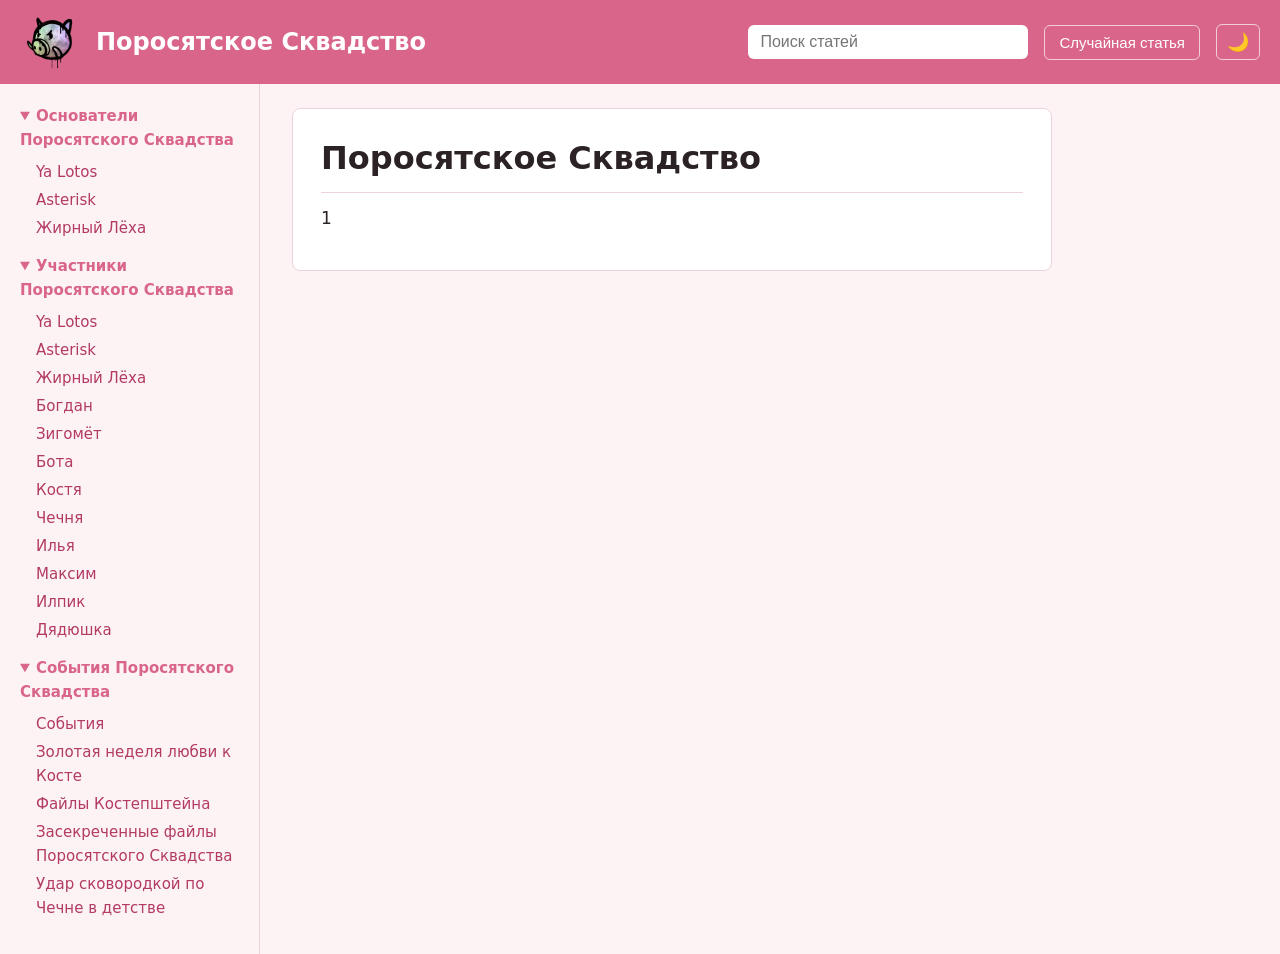
==== wiki.html @ f284f812 "" ====
<html lang="ru">
    <head>
        <title>Поросятское Сквадство</title>
        <meta charset="UTF-8">
        <link rel="stylesheet" href="style.css">
    </head>

    <script src="script.js" defer></script>

    <body>
        <header>
            <a class="logo" href="#glavnaya">
                <img src="images/icon.png" alt="Великое Порося" width="64" height="64">
                Поросятское Сквадство
            </a>
            <input id="q" type="search" placeholder="Поиск статей">
            <input id="rnd" type="button" value="Случайная статья">
            <button id="theme" type="button" aria-label="Сменить тему">🌙</button>
        </header>

        <aside id="side">

            <details open>
                <summary><a href="#founders">Основатели Поросятского Сквадства</a></summary>
                <ul>
                    <li><a href="#yalotos">Ya Lotos</a></li>
                    <li><a href="#asterisk">Asterisk</a></li>
                    <li><a href="#zhirniyLesha">Жирный Лёха</a></li>
                </ul>
            </details>
            <details open>
                <summary><a href="#members">Участники Поросятского Сквадства</a></summary>
                <ul>
                    <li><a href="#yalotos">Ya Lotos</a></li>
                    <li><a href="#asterisk">Asterisk</a></li>
                    <li><a href="#zhirniyLesha">Жирный Лёха</a></li>
                    <li><a href="#bogdan">Богдан</a></li>
                    <li><a href="#zigamet">Зигомёт</a></li>
                    <li><a href="#bota">Бота</a></li>
                    <li><a href="#kostya">Костя</a></li>
                    <li><a href="#chechnya">Чечня</a></li>
                    <li><a href="#pinki3wt">Илья</a></li>
                    <li><a href="#chokopae">Максим</a></li>
                    <li><a href="#ilpik">Илпик</a></li>
                    <li><a href="#dyadushka">Дядюшка</a></li>
                </ul>
            </details>

            <details open>
                <summary><a href="#events">События Поросятского Сквадства</a></summary>
                <ul>
                    <li><a href="#eventss">События</a></li>
                    <li><a href="#goldenweek">Золотая неделя любви к Косте</a></li>
                    <li><a href="#kostyafiles">Файлы Костепштейна</a></li>
                    <li><a href="#secret">Засекреченные файлы Поросятского Сквадства</a></li>
                    <li><a href="#skovorodka">Удар сковорoдкой по Чечне в детстве</a></li>
                </ul>
            </details>
        </aside>

        <main id="page">
            <article id="glavnaya">
                <h1>Поросятское Сквадство</h1>
                <p>1</p>
            </article>
            <article id="yalotos">
                    <h1>Ya Lotos</h1>

                <table class="info">
                    <tr><td class="portrait" colspan="2"><img src="images/yalotos.png" alt="Ya Lotos"></td></tr>
                    <tr><th colspan="2">Имена</th></tr>
                    <tr><td colspan="2">Ya Lotos</td></tr>
                    <tr><td colspan="2">Ya Hueglotos</td></tr>
                    <tr><td colspan="2">Егор</td></tr>
                    <tr><td colspan="2">Ебырь Кости</td></tr>
                </table>

                <p>
                    YaLotos так же известен как Егор или Ебырь Кости был и остаеться основателем <a href="#glavnaya">Поросятского Сквадства</a>.
                    Этот человек являеться Админом <a href="https://discord.gg/qmuyHZ6Z">сервера</a> и создателем всех ивентов на <a href="https://discord.gg/qmuyHZ6Z">сервере</a>.
                </p>

                <h2>Игровая зависимость</h2>
                <h3><a href="https://store.steampowered.com/app/570/Dota_2/">Dota 2</a></h3>
                <p>Яростный игрок в <a href="https://store.steampowered.com/app/570/Dota_2/">Dota 2</a>.</p>

                <h2>Факты</h2>
                <p>Любит сосать хуи.</p>

                <h2>Событыя</h2>
                <p>Создал все <a href="#eventss">события</a> на сервере.</p>
            </article>
        </main> 
    </body>
</html>
---- style.css ----
/* ===== Цвета (светлая тема) ===== */
:root{
    --bg:#fdf3f5;
    --card:#ffffff;
    --ink:#2b2226;
    --muted:#7a6a70;
    --accent:#d9668a;
    --link:#b23a63;
    --line:#ecd3db;
    color-scheme:light dark;
}

/* ===== Тёмная тема: по настройкам системы ===== */
@media (prefers-color-scheme: dark){
    :root:not([data-theme="light"]){
        --bg:#1a1417;
        --card:#241b20;
        --ink:#f0e4e8;
        --muted:#a8969d;
        --accent:#c2547a;
        --link:#f08fb0;
        --line:#3d2d35;
    }
}

/* ===== Тёмная тема: включена кнопкой ===== */
:root[data-theme="dark"]{
    --bg:#1a1417;
    --card:#241b20;
    --ink:#f0e4e8;
    --muted:#a8969d;
    --accent:#c2547a;
    --link:#f08fb0;
    --line:#3d2d35;
}

/* ===== Общее ===== */
*{box-sizing:border-box}
body{
    margin:0;
    background:var(--bg);
    color:var(--ink);
    font:17px/1.6 system-ui,-apple-system,"Segoe UI",Roboto,sans-serif;
    display:grid;
    grid-template-columns:260px 1fr;
    grid-template-rows:auto 1fr;
    min-height:100vh;
}
a{color:var(--link)}
a:focus-visible,
input:focus-visible,
button:focus-visible{
    outline:2px solid var(--accent);
    outline-offset:2px;
}

/* ===== Шапка ===== */
header{
    grid-column:1 / -1;
    display:flex;
    align-items:center;
    gap:16px;
    padding:10px 20px;
    background:var(--accent);
}
.logo{
    display:flex;
    align-items:center;
    gap:12px;
    color:#fff;
    font-size:24px;
    font-weight:700;
    text-decoration:none;
}
.logo img{border-radius:8px}

header input[type="search"]{
    margin-left:auto;
    width:280px;
    max-width:100%;
    padding:8px 12px;
    border:0;
    border-radius:6px;
    font-size:16px;
    background:var(--card);
    color:var(--ink);
}
header input[type="button"]{
    padding:8px 14px;
    border:1px solid #ffffffaa;
    border-radius:6px;
    background:transparent;
    color:#fff;
    font-size:15px;
    cursor:pointer;
}
header input[type="button"]:hover{background:#ffffff26}

/* Кнопка темы (луна / солнце) */
#theme{
    padding:6px 10px;
    border:1px solid #ffffffaa;
    border-radius:6px;
    background:transparent;
    font-size:18px;
    cursor:pointer;
}
#theme:hover{background:#ffffff26}

/* ===== Боковая панель ===== */
aside{
    padding:20px;
    border-right:1px solid var(--line);
    font-size:15px;
}
aside nav{margin-bottom:12px;font-weight:600}
aside a{text-decoration:none}
aside a:hover{text-decoration:underline}
aside details{margin-bottom:12px}
aside summary{cursor:pointer;font-weight:600;color:var(--accent)}
aside summary a{color:inherit}
aside ul{list-style:none;margin:6px 0 0;padding-left:16px}
aside li{padding:2px 0}

/* ===== Основная часть ===== */
main{padding:24px 32px;min-width:0}

/* Показываем только открытую статью */
article{
    display:none;
    max-width:760px;
    background:var(--card);
    border:1px solid var(--line);
    border-radius:8px;
    padding:24px 28px;
}
article:target{display:block}
main:not(:has(:target)) #glavnaya{display:block}

/* ===== Текст статьи ===== */
h1{margin:0 0 12px;font-size:32px;border-bottom:1px solid var(--line);padding-bottom:8px}
h2{margin:28px 0 8px;font-size:24px;border-bottom:1px solid var(--line)}
h3{margin:20px 0 6px;font-size:19px}
p{margin:0 0 14px}

/* Оглавление */
article nav{
    display:inline-block;
    margin-bottom:16px;
    padding:10px 16px;
    border:1px solid var(--line);
    background:var(--bg);
    font-size:15px;
}

/* ===== Карточка справа (инфобокс) ===== */
.info{
    float:right;
    width:260px;
    margin:0 0 16px 24px;
    border-collapse:collapse;
    background:var(--bg);
    font-size:15px;
}
.info th{background:var(--accent);color:#fff;padding:8px}
.info td{padding:6px 10px;border-top:1px solid var(--line)}
.info td:first-child{color:var(--muted)}
.info .portrait{padding:8px;text-align:center}
.info .portrait img{display:block;width:100%;height:auto}

/* ===== Телефон ===== */
@media (max-width:760px){
    body{grid-template-columns:1fr}
    header{flex-wrap:wrap}
    header input[type="search"]{margin-left:0;width:100%}
    aside{border-right:0;border-bottom:1px solid var(--line)}
    main{padding:16px}
    article{padding:18px}
    .info{float:none;width:100%;margin:0 0 16px}
}
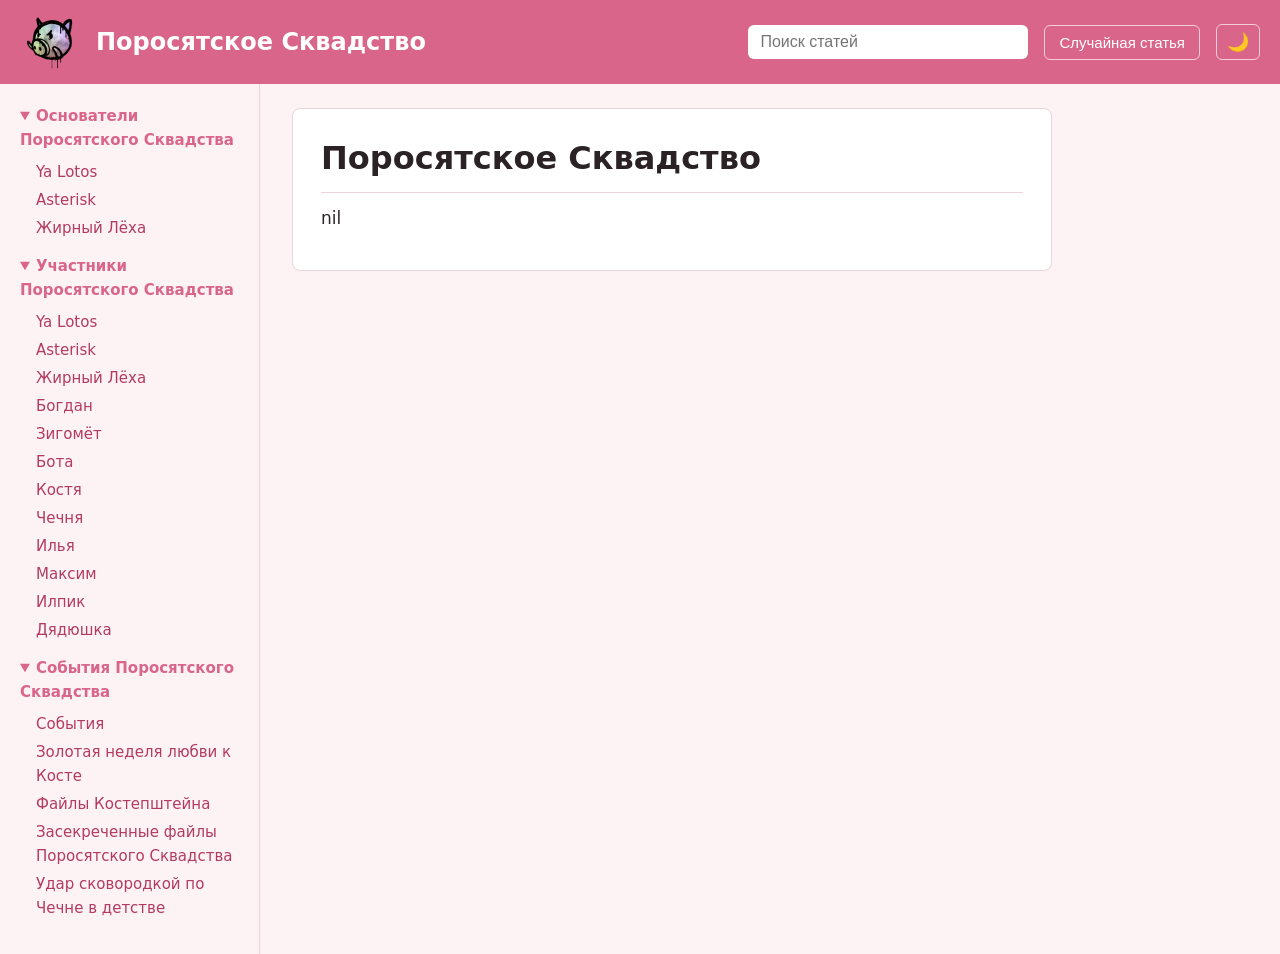
==== commit bd0bfb19: "123" ====
--- a/wiki.html
+++ b/wiki.html
@@ -61,7 +61,7 @@
         <main id="page">
             <article id="glavnaya">
                 <h1>Поросятское Сквадство</h1>
-                <p>1</p>
+                <p>nil</p>
             </article>
             <article id="yalotos">
                     <h1>Ya Lotos</h1>
